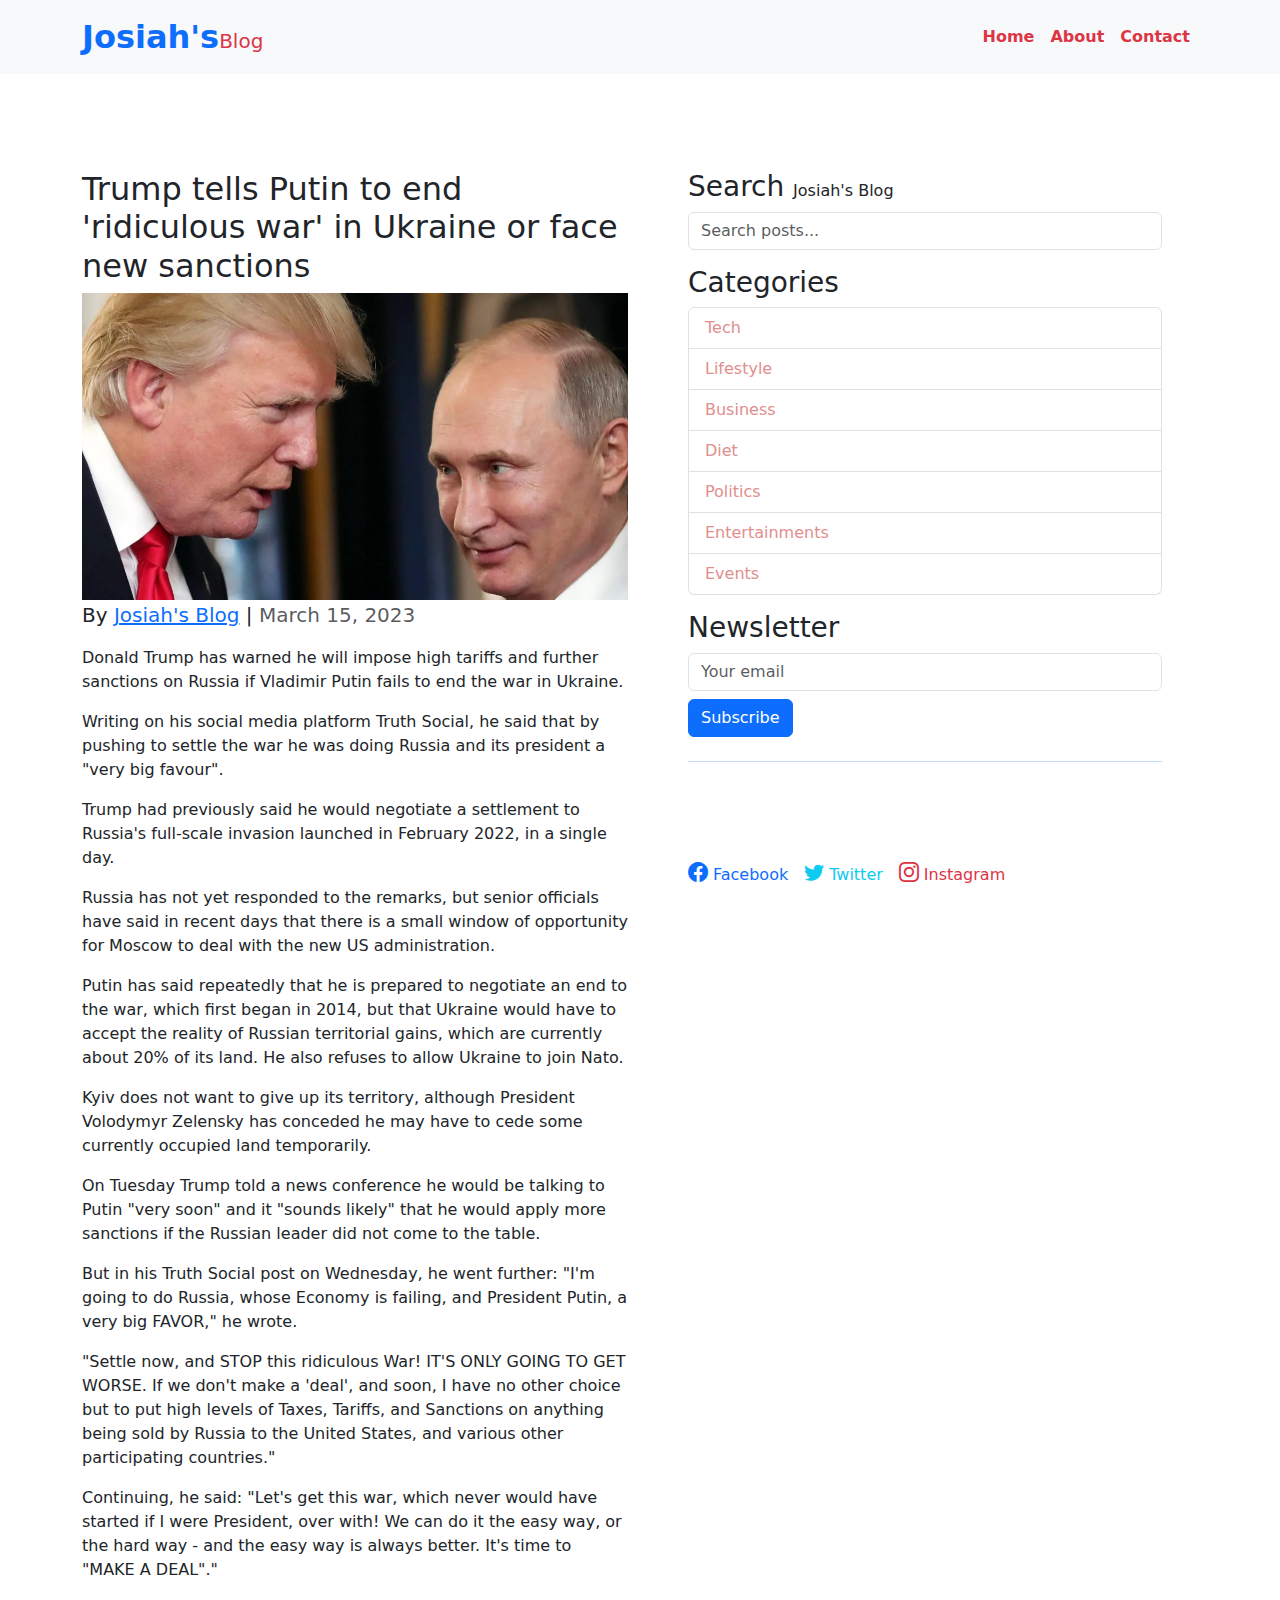
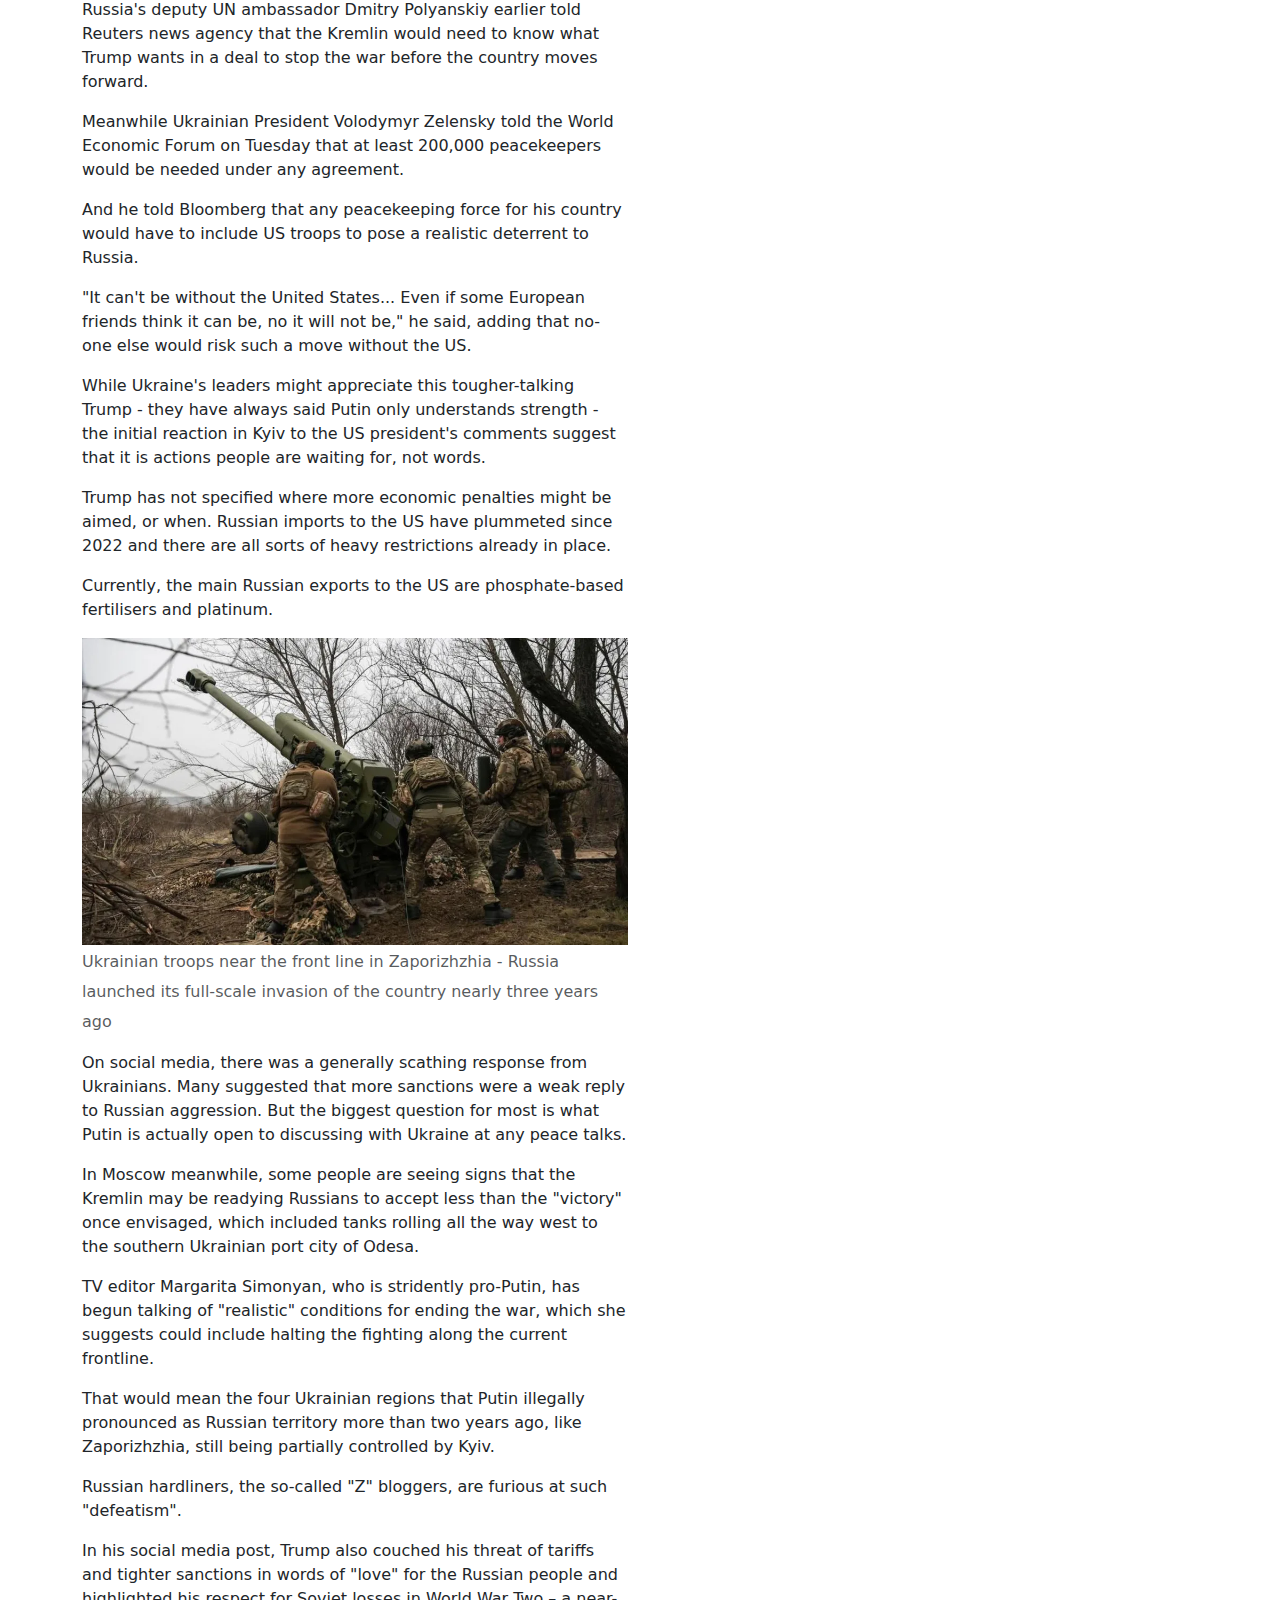
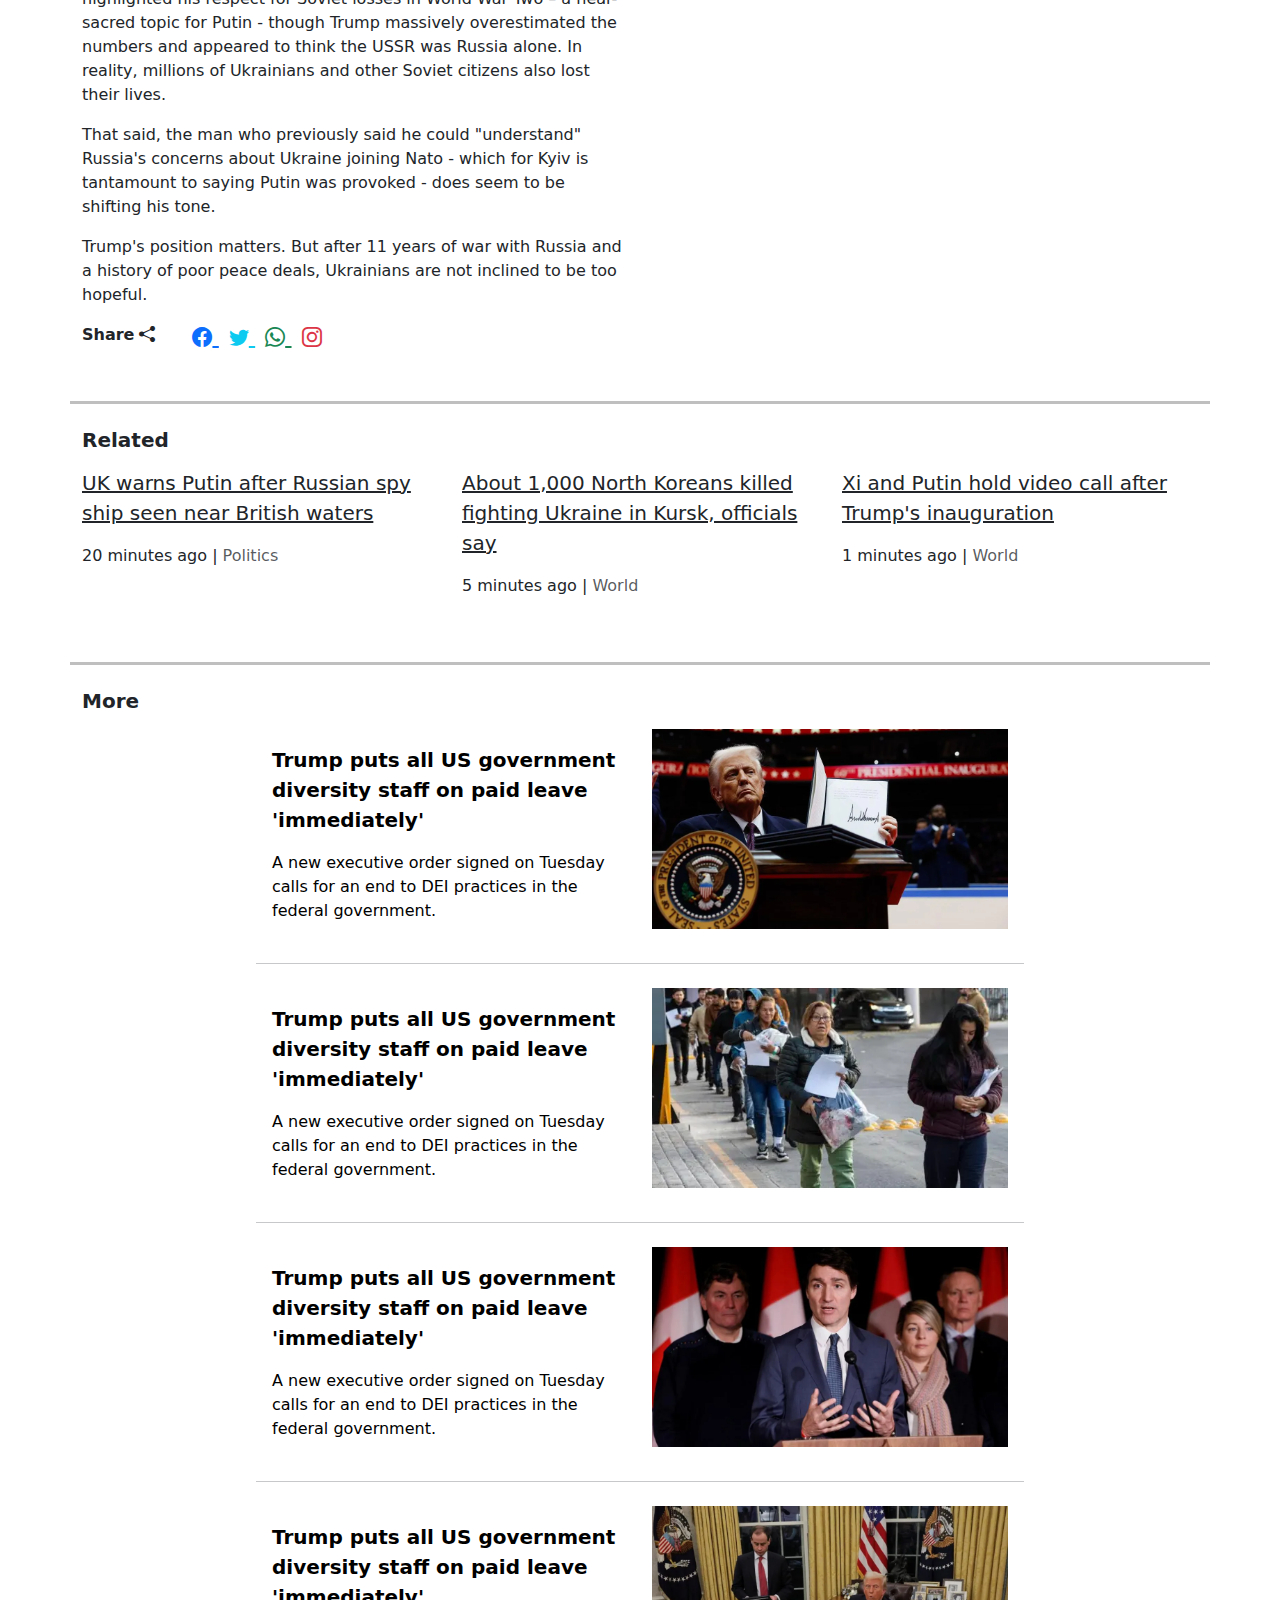
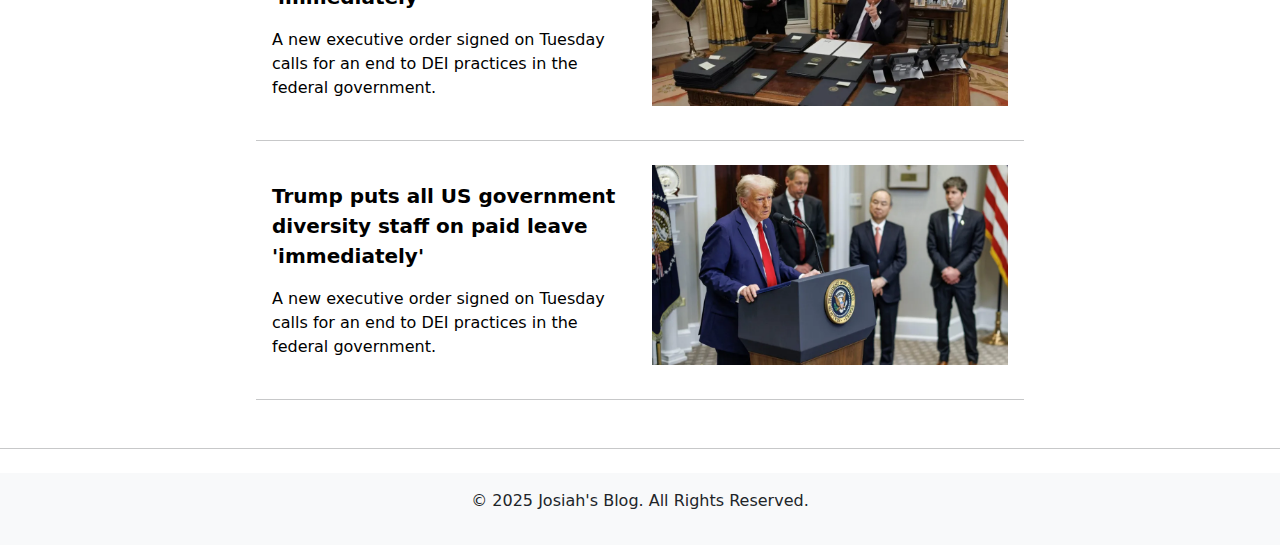
==== Index/post1.html @ 3e223f30 "first commit" ====
<!DOCTYPE html>
<html lang="en">
<head>
    <meta charset="UTF-8">
    <meta name="viewport" content="width=device-width, initial-scale=1.0">
    <title>Document</title>
    <link href="https://cdn.jsdelivr.net/npm/bootstrap@5.3.0-alpha1/dist/css/bootstrap.min.css" rel="stylesheet">
    <link rel="stylesheet" href="https://cdn.jsdelivr.net/npm/bootstrap-icons/font/bootstrap-icons.css">
    <link rel="stylesheet" href="/Style/style.css">
    <script defer src="/Script/script.js"></script>
</head>
<body>
  
  <nav class="navbar navbar-expand-lg navbar-light bg-light">
    <div class="container">
        <a class="navbar-brand" href="index.html"><span class="fw-bold fs-2 text-primary">Josiah's</span><span class="text-danger">Blog</span></a>
        <button class="navbar-toggler" type="button" data-bs-toggle="collapse" data-bs-target="#navbarNav">
            <span class="navbar-toggler-icon"></span>
        </button>
        <div class="collapse navbar-collapse" id="navbarNav">
            <ul class="navbar-nav ms-auto fs-6 fw-bold">
                <li class="nav-item"><a class="nav-link text-danger" href="/index.html">Home</a></li>
                <li class="nav-item"><a class="nav-link text-danger" href="about.html">About</a></li>
                <li class="nav-item"><a class="nav-link text-danger" href="#icons">Contact</a></li>
            </ul>
        </div>
    </div>
</nav>

<!--Main Content-->
<div class="container mt-5 pt-5">
  <div class="row">
  <div class="col-sm-6">
  <h2>Trump tells Putin to end 'ridiculous war' in Ukraine or face new sanctions</h2>
  <img src="/Images/post1.webp" alt="Placeholder image" class="img-fluid">
  <p class="lead">By <a href="#">Josiah's Blog</a> | <span class="text-muted">March 15, 2023</span></p>
  <p>Donald Trump has warned he will impose high tariffs and further sanctions on Russia if Vladimir Putin fails to end the war in Ukraine.</p>

   <p>Writing on his social media platform Truth Social, he said that by pushing to settle the war he was doing Russia and its president a "very big favour".</p>
    
    <p>Trump had previously said he would negotiate a settlement to Russia's full-scale invasion launched in February 2022, in a single day.</p>
    
    <p>Russia has not yet responded to the remarks, but senior officials have said in recent days that there is a small window of opportunity for Moscow to deal with the new US administration.</p>
    
    <p>Putin has said repeatedly that he is prepared to negotiate an end to the war, which first began in 2014, but that Ukraine would have to accept the reality of Russian territorial gains, which are currently about 20% of its land. He also refuses to allow Ukraine to join Nato.</p>
    
    <p>Kyiv does not want to give up its territory, although President Volodymyr Zelensky has conceded he may have to cede some currently occupied land temporarily.</p>
    
    <p>On Tuesday Trump told a news conference he would be talking to Putin "very soon" and it "sounds likely" that he would apply more sanctions if the Russian leader did not come to the table.</p>
    
    <p>But in his Truth Social post on Wednesday, he went further: "I'm going to do Russia, whose Economy is failing, and President Putin, a very big FAVOR," he wrote.</p>
    
    <p>"Settle now, and STOP this ridiculous War! IT'S ONLY GOING TO GET WORSE. If we don't make a 'deal', and soon, I have no other choice but to put high levels of Taxes, Tariffs, and Sanctions on anything being sold by Russia to the United States, and various other participating countries."</p>
    
  <p>Continuing, he said: "Let's get this war, which never would have started if I were President, over with! We can do it the easy way, or the hard way - and the easy way is always better. It's time to "MAKE A DEAL"."</p>

  <p>Russia's deputy UN ambassador Dmitry Polyanskiy earlier told Reuters news agency that the Kremlin would need to know what Trump wants in a deal to stop the war before the country moves forward.</p>

  <p>Meanwhile Ukrainian President Volodymyr Zelensky told the World Economic Forum on Tuesday that at least 200,000 peacekeepers would be needed under any agreement.</p>

  <p>And he told Bloomberg that any peacekeeping force for his country would have to include US troops to pose a realistic deterrent to Russia.</p>

  <p>"It can't be without the United States... Even if some European friends think it can be, no it will not be," he said, adding that no-one else would risk such a move without the US.</p>

  <p>While Ukraine's leaders might appreciate this tougher-talking Trump - they have always said Putin only understands strength - the initial reaction in Kyiv to the US president's comments suggest that it is actions people are waiting for, not words.</p>

  <p>Trump has not specified where more economic penalties might be aimed, or when. Russian imports to the US have plummeted since 2022 and there are all sorts of heavy restrictions already in place.</p>

  <p>Currently, the main Russian exports to the US are phosphate-based fertilisers and platinum.</p>

  <img src="/Images/troops.webp" alt="" class="img-fluid">
  <p class="lead"><span class="text-muted fs-6">Ukrainian troops near the front line in Zaporizhzhia - Russia launched its full-scale invasion of the country nearly three years ago</span></p>

  <p>On social media, there was a generally scathing response from Ukrainians. Many suggested that more sanctions were a weak reply to Russian aggression. But the biggest question for most is what Putin is actually open to discussing with Ukraine at any peace talks.</p>

  <p>In Moscow meanwhile, some people are seeing signs that the Kremlin may be readying Russians to accept less than the "victory" once envisaged, which included tanks rolling all the way west to the southern Ukrainian port city of Odesa.</p>

  <p>TV editor Margarita Simonyan, who is stridently pro-Putin, has begun talking of "realistic" conditions for ending the war, which she suggests could include halting the fighting along the current frontline.</p>

  <p>That would mean the four Ukrainian regions that Putin illegally pronounced as Russian territory more than two years ago, like Zaporizhzhia, still being partially controlled by Kyiv.</p>

  <p>Russian hardliners, the so-called "Z" bloggers, are furious at such "defeatism".</p>

  <p>In his social media post, Trump also couched his threat of tariffs and tighter sanctions in words of "love" for the Russian people and highlighted his respect for Soviet losses in World War Two – a near-sacred topic for Putin - though Trump massively overestimated the numbers and appeared to think the USSR was Russia alone. In reality, millions of Ukrainians and other Soviet citizens also lost their lives.</p>

  <p>That said, the man who previously said he could "understand" Russia's concerns about Ukraine joining Nato - which for Kyiv is tantamount to saying Putin was provoked - does seem to be shifting his tone.</p>

  <p>Trump's position matters. But after 11 years of war with Russia and a history of poor peace deals, Ukrainians are not inclined to be too hopeful.</p>
    <!--Share this article-->
    <div class="d-flex gap-3" id="social-links">
      <span class="fw-bold fs-6">Share<i class="bi bi-share-fill"></i></span>
      <span class="px-3">
      <a href="https://www.facebook.com/send?text=Check this out: YOUR_URL" target="_blank" class="text-primary fs-5">
        <i class="bi bi-facebook"></i>
      </a>
    
      <a href="https://twitter.com/intent/tweet?url=YOUR_URL&text=Check this out!" target="_blank" class="text-info fs-5">
        <i class="bi bi-twitter"></i>
      </a>
    
      <a href="https://api.whatsapp.com/send?text=Check this out: YOUR_URL" target="_blank" class="text-success fs-5">
        <i class="bi bi-whatsapp"></i>
      </a>

      <a href="https://api.instagram.com/send?text=Check this out: YOUR_URL" target="_blank" class="text-danger fs-5">
        <i class="bi bi-instagram"></i>
      </a>
      </span>
    </div>    
  </div>

        <!--Aside-->
        <aside class="col-sm-6 px-5">
            <div class="sidebar">
                <h3>Search <span class="fs-6">Josiah's Blog</span></h3>
                <input type="text" class="form-control" placeholder="Search posts...">
                
                <h3 class="mt-3">Categories</h3>
                <ul class="list-group">
                    <li class="list-group-item"><a href="#">Tech</a></li>
                    <li class="list-group-item"><a href="#">Lifestyle</a></li>
                    <li class="list-group-item"><a href="#">Business</a></li>
                    <li class="list-group-item"><a href="#">Diet</a></li>
                    <li class="list-group-item"><a href="#">Politics</a></li>
                    <li class="list-group-item"><a href="#">Entertainments</a></li>
                    <li class="list-group-item"><a href="#">Events</a></li>
                </ul>
                
                <h3 class="mt-3">Newsletter</h3>
                <input type="email" class="form-control" placeholder="Your email">
                <button class="btn btn-primary mt-2">Subscribe</button>
            </div>
            <hr class="border-primary my-4">
            <!--Social media links -->
            <div class="d-flex gap-3 mt-5 pt-5" id="icons">
              <a href="#" class="text-primary"><i class="bi bi-facebook"></i>Facebook</a>
              <a href="#" class="text-info"><i class="bi bi-twitter"></i>Twitter</a>
              <a href="#" class="text-danger"><i class="bi bi-instagram"></i>Instagram</a>
            </div>
        </aside>
    </div>
</div>
</div>

<!--Related News-->
<hr class="container hr-bold my-4 mt-5">
<div class="container">
  <h5 class="fw-bold mb-3">Related</h5>
  <div class="row">
    <div class="col-sm-4">
      <a class="text-dark fs-5" href="">UK warns Putin after Russian spy ship seen near British waters</a>
      <p class="lead mt-3 fs-6"><span class="time-ago" id="time1"></span> | <span class="text-muted fs-6">Politics</span></p>
    </div>

    <div class="col-sm-4">
      <a class="text-dark fs-5" href="">About 1,000 North Koreans killed fighting Ukraine in Kursk, officials say</a>
      <p class="lead mt-3 fs-6"><span class="time-ago" id="time2"></span> | <span class="text-muted fs-6">World</span></p>
    </div>

    <div class="col-sm-4">
      <a class="text-dark fs-5" href="">Xi and Putin hold video call after Trump's inauguration</a>
      <p class="lead mt-3 fs-6"><span class="time-ago" id="time3"></span> | <span class="text-muted fs-6">World</span></p>
    </div>
  </div>
</div>
<hr class="container hr-bold my-4 mt-5">

<!--More-->
<div class="container">
  <h5 class="fw-bold mb-3">More</h3>
    <div class="row justify-content-center">
      <div class="col-md-4 mt-3" id="textdark">
        <a href="#" class="text-black fs-5 fw-bold">Trump puts all US government diversity staff on paid leave 'immediately'</a>
        <p class="lead mt-3 fs-6"><span class="time-ago" id="time4"></span> <span class="text-black fs-6">A new executive order signed on Tuesday calls for an end to DEI practices in the federal government.</span></p>
        </div>
        <div class="col-md-4">
          <img src="/Images/More1.webp" alt="Placeholder image" class="img-fluid">
        </div>
      </div>
    </div>
</div>
<hr class="container border-muted my-4">

<div class="container">
    <div class="row justify-content-center">
      <div class="col-md-4 mt-3" id="textdark">
        <a href="#" class="text-black fs-5 fw-bold">Trump puts all US government diversity staff on paid leave 'immediately'</a>
        <p class="lead mt-3 fs-6"><span class="time-ago" id="time4"></span> <span class="text-black fs-6">A new executive order signed on Tuesday calls for an end to DEI practices in the federal government.</span></p>
        </div>
        <div class="col-md-4">
          <img src="/Images/more2.webp" alt="Placeholder image" class="img-fluid">
        </div>
      </div>
    </div>
</div>
<hr class="container border-muted my-4">

<div class="container">
  <div class="row justify-content-center">
    <div class="col-md-4 mt-3" id="textdark">
      <a href="#" class="text-black fs-5 fw-bold">Trump puts all US government diversity staff on paid leave 'immediately'</a>
      <p class="lead mt-3 fs-6"><span class="time-ago" id="time4"></span> <span class="text-black fs-6">A new executive order signed on Tuesday calls for an end to DEI practices in the federal government.</span></p>
      </div>
      <div class="col-md-4">
        <img src="/Images/More3.webp" alt="Placeholder image" class="img-fluid">
      </div>
    </div>
  </div>
</div>
<hr class="container border-muted my-4">

<div class="container">
  <div class="row justify-content-center">
    <div class="col-md-4 mt-3" id="textdark">
      <a href="#" class="text-black fs-5 fw-bold">Trump puts all US government diversity staff on paid leave 'immediately'</a>
      <p class="lead mt-3 fs-6"><span class="time-ago" id="time4"></span> <span class="text-black fs-6">A new executive order signed on Tuesday calls for an end to DEI practices in the federal government.</span></p>
      </div>
      <div class="col-md-4">
        <img src="/Images/more4.webp" alt="Placeholder image" class="img-fluid">
      </div>
    </div>
  </div>
</div>
<hr class="container border-muted my-4">

<div class="container">
  <div class="row justify-content-center">
    <div class="col-md-4 mt-3" id="textdark">
      <a href="#" class="text-black fs-5 fw-bold">Trump puts all US government diversity staff on paid leave 'immediately'</a>
      <p class="lead mt-3 fs-6"><span class="time-ago" id="time4"></span> <span class="text-black fs-6">A new executive order signed on Tuesday calls for an end to DEI practices in the federal government.</span></p>
      </div>
      <div class="col-md-4">
        <img src="/Images/more5.webp" alt="Placeholder image" class="img-fluid">
      </div>
    </div>
  </div>
</div>
<hr class="container border-muted my-4">
<hr class="border-muted my-4 mt-5">

<!--Footer-->
<footer class="text-center mt-4 py-3 bg-light">
    <p>&copy; 2025 Josiah's Blog. All Rights Reserved.</p>
</footer>


  <script src="https://cdn.jsdelivr.net/npm/bootstrap@5.3.0-alpha1/dist/js/bootstrap.bundle.min.js"></script>
</body>
</html>
---- Style/style.css ----
* {
  padding: 0;
  margin: 0;
}

/*Nav links */
#navbarNav a:hover {
  text-decoration: underline;
  transition: 10s ease-in-out;
}

.navbar-nav .active a {
  text-decoration: underline;
}

/* Hero sec */
.header {
  background: url('/Images/hero1.avif');
  background-repeat: no-repeat;
  background-size: cover;
  background-position: center;
  height: 50vh;
}

#header h1 {
  font-size: 50px;
  font-style: italic;
}

#header p {
  font-size: 20px;
}

/* Aside */
.list-group li a {
  color: rgb(225, 142, 142) !important;
  text-decoration: none;
}

/* Social media links */
#icons a {
  text-decoration: none;
}

#icons i {
  font-size: 20px;
  margin-right: 5px;
}

/* share this article */
#social-links a {
  padding-right: 10px;
}

.bi-share-fill {
  padding: 5px;
}

/* Related news */
.hr-bold {
  border: 0; 
  height: 3px; 
  background-color: #000;
}

/* More */
#textdark a {
  text-decoration: none;
  transition: 10s ease-in-out;
}

#textdark a:hover {
  text-decoration: underline;
  transition: 10s ease-in-out;
}

/* hr */
.container.border-muted {
  width: 60%;
  margin-left: auto;
  margin-right: auto;
}
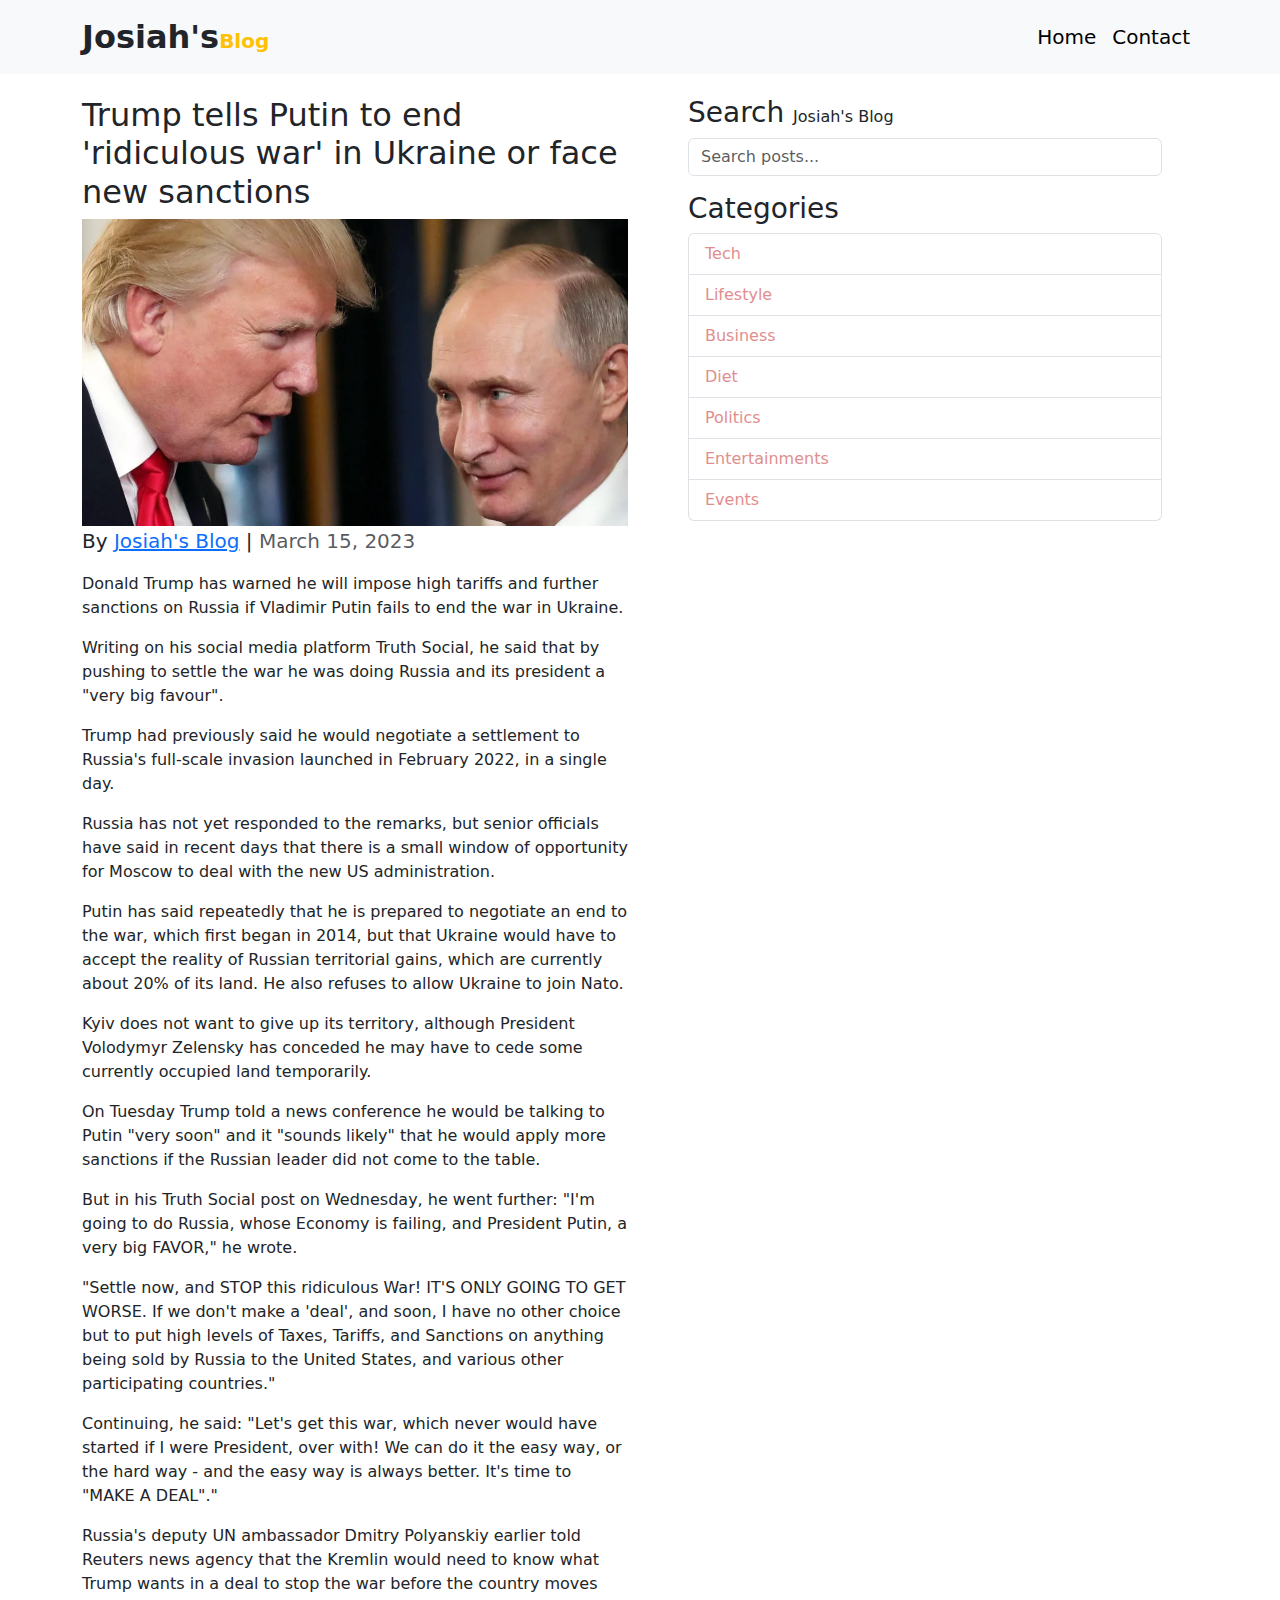
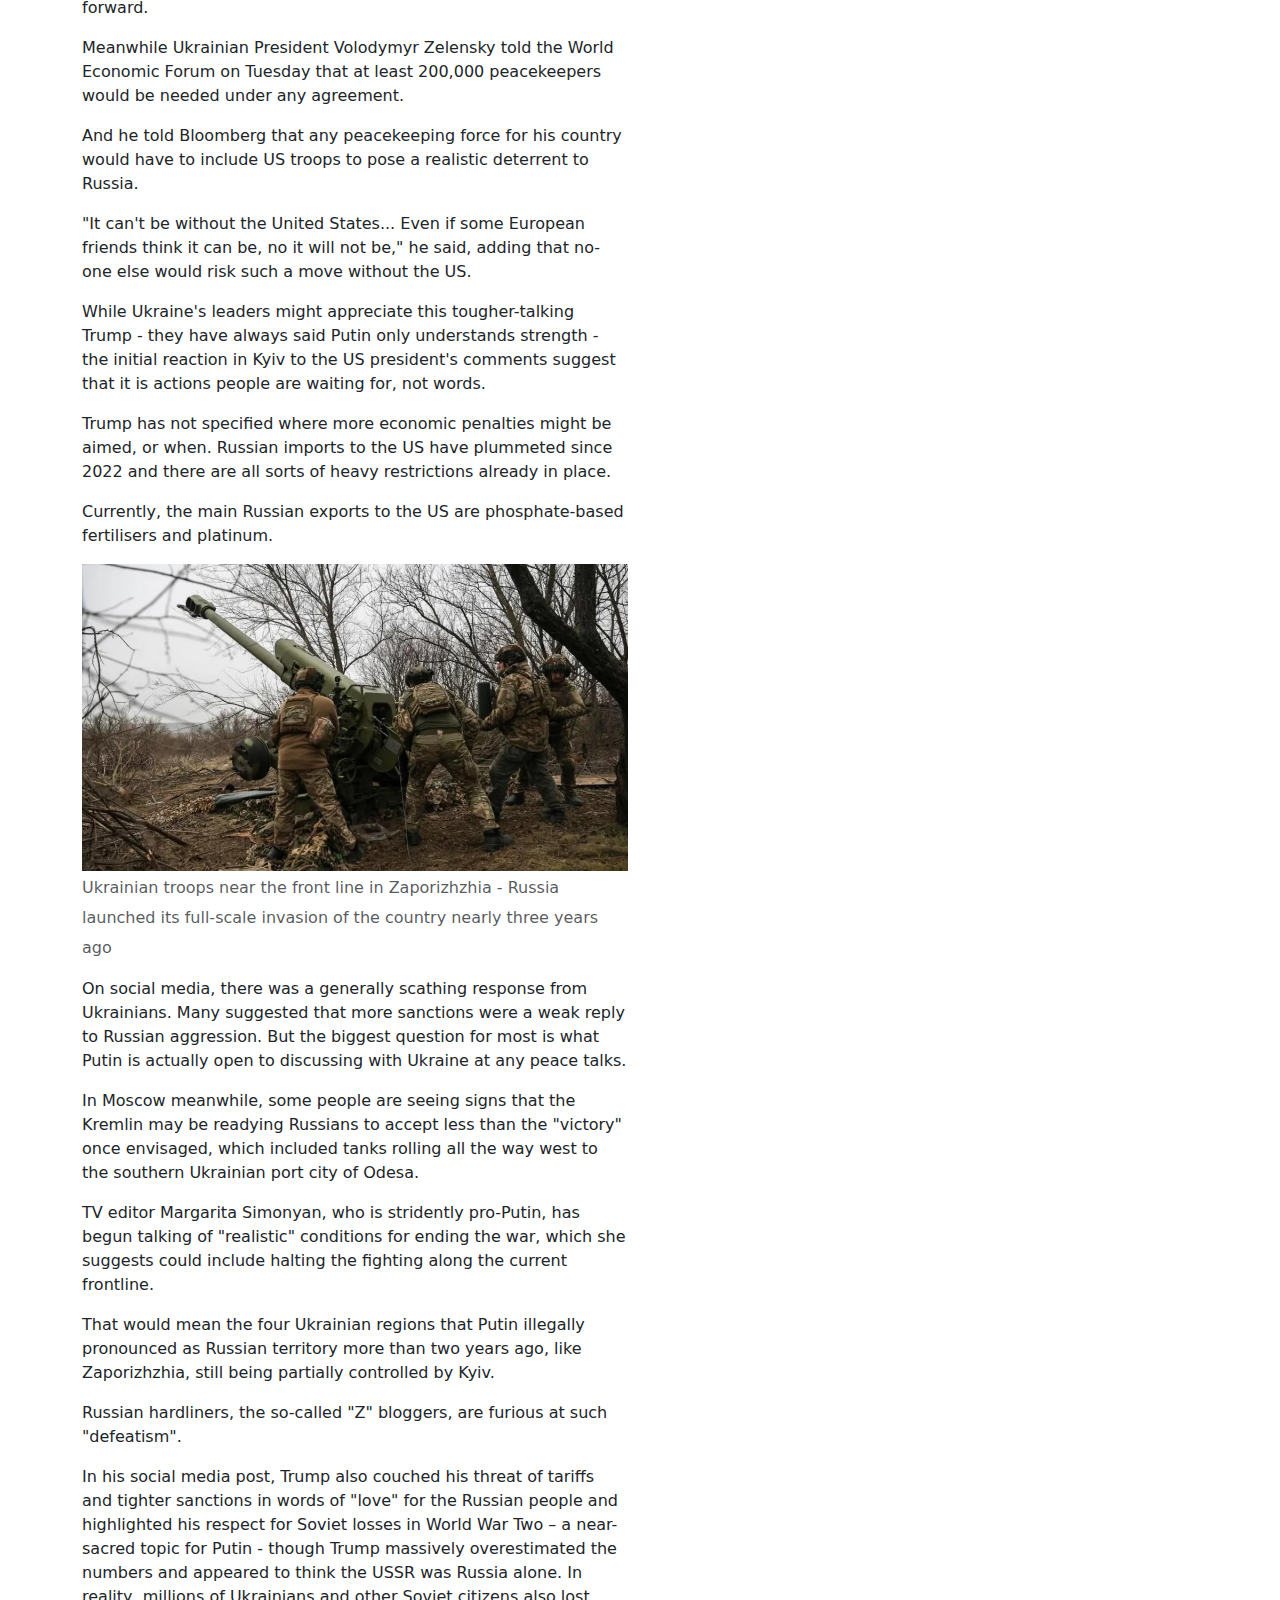
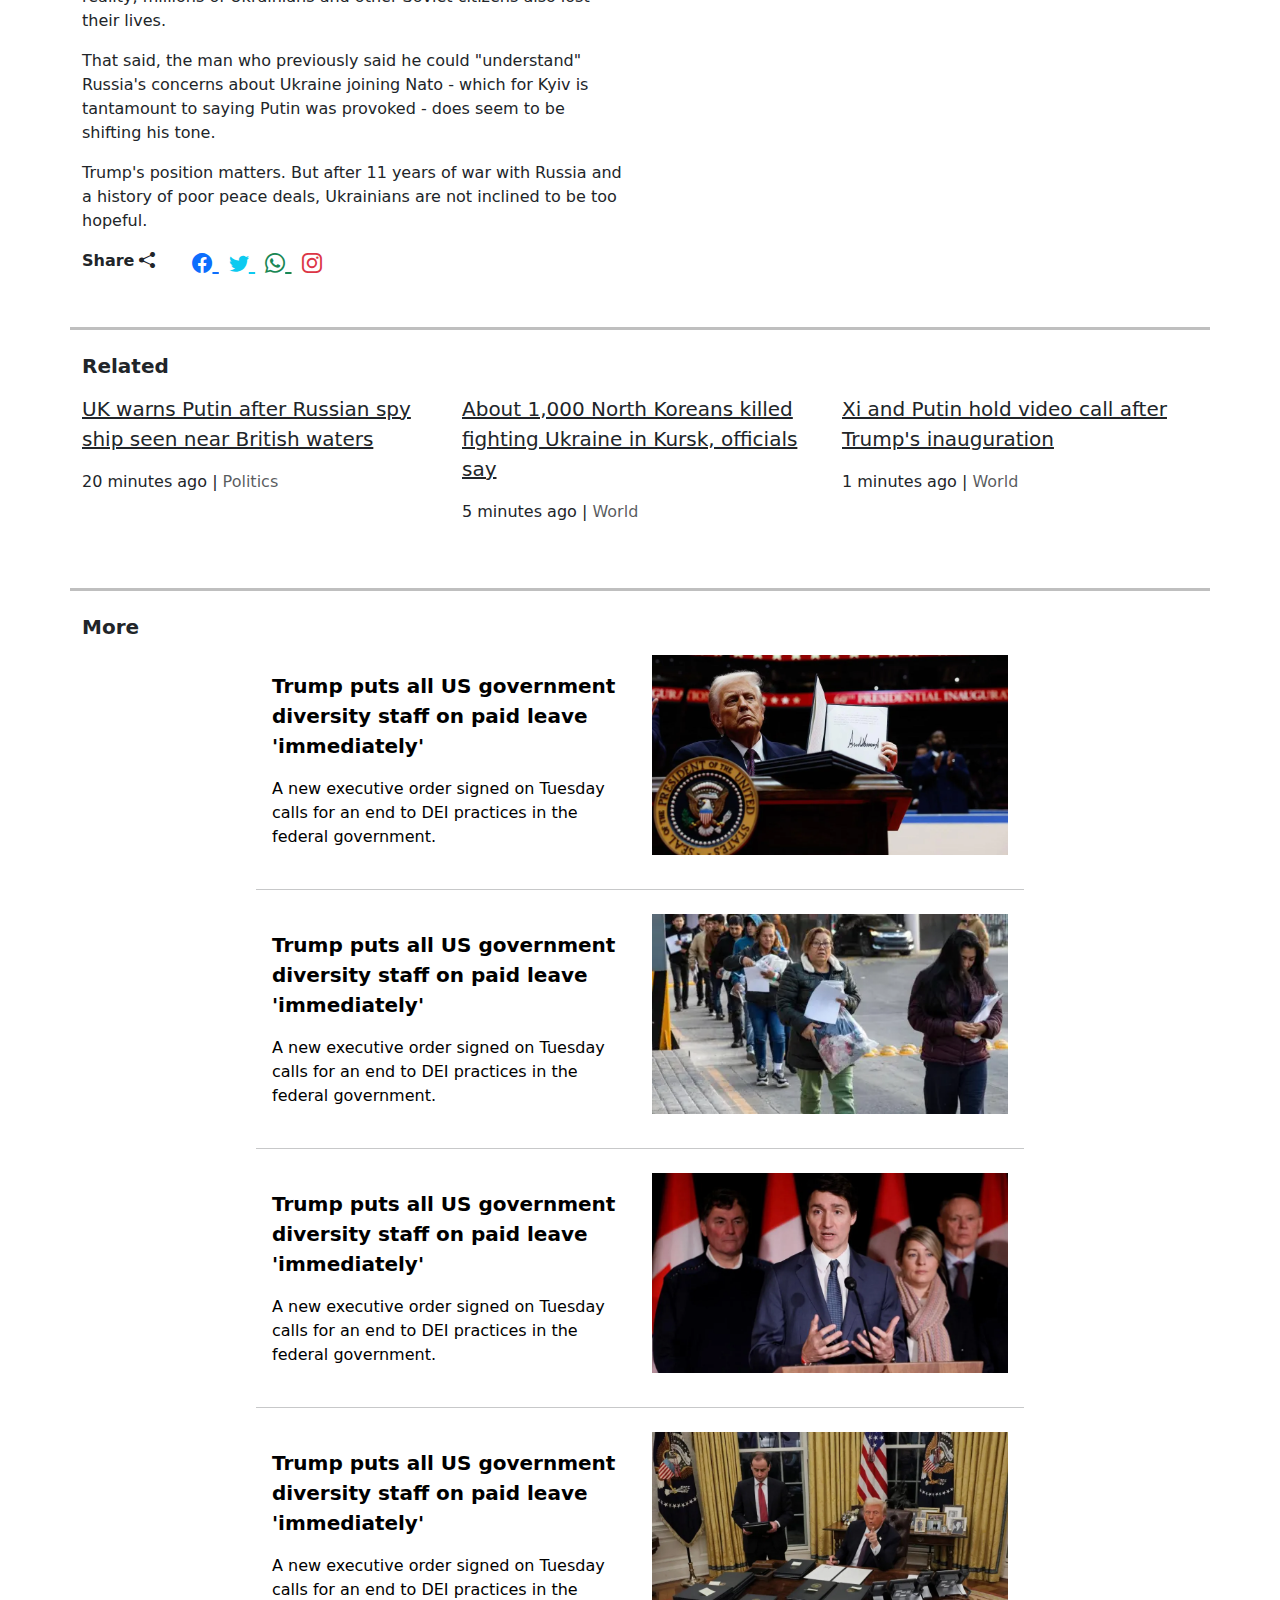
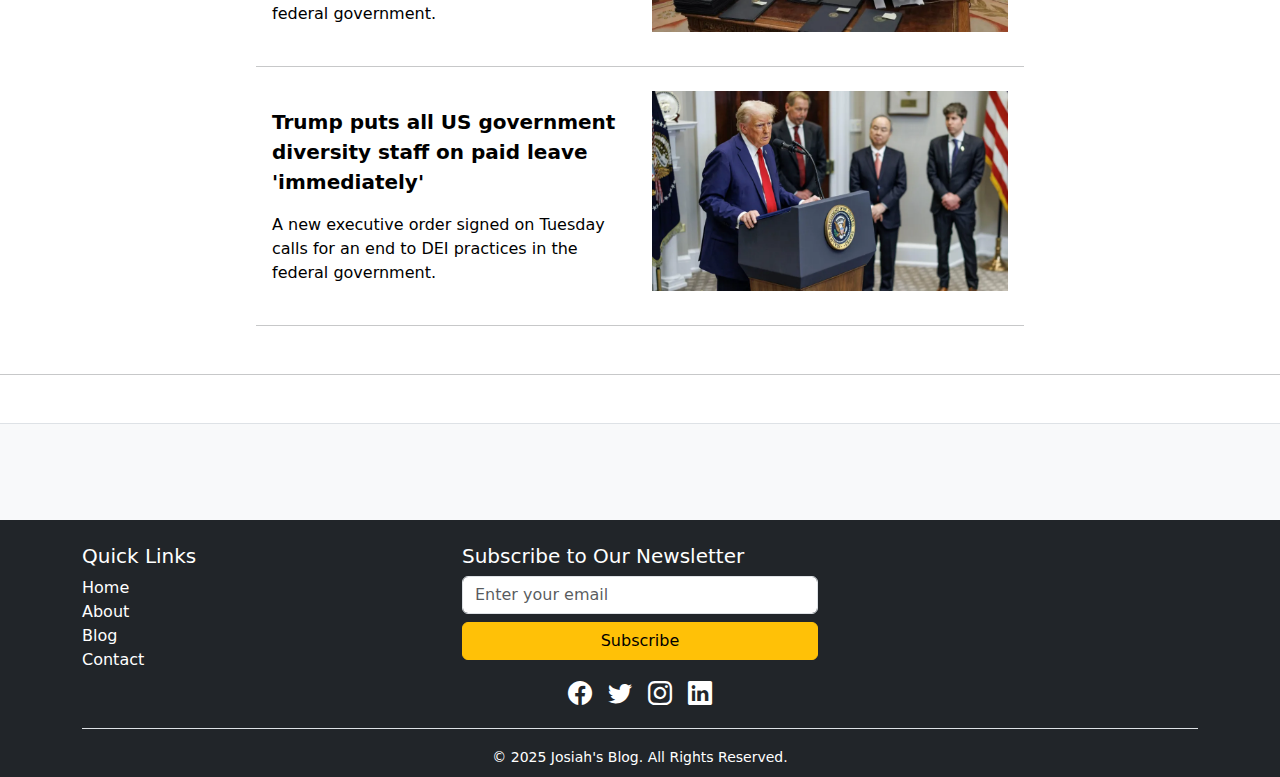
==== commit 018d1c84: "Blog" ====
--- a/Index/post1.html
+++ b/Index/post1.html
@@ -11,17 +11,16 @@
 </head>
 <body>
   
-  <nav class="navbar navbar-expand-lg navbar-light bg-light">
+  <nav class="navbar navbar-expand-lg navbar-light bg-light fixed-top">
     <div class="container">
-        <a class="navbar-brand" href="index.html"><span class="fw-bold fs-2 text-primary">Josiah's</span><span class="text-danger">Blog</span></a>
+        <a class="navbar-brand" href="index.html"><span class="fw-bold fs-2 text-dark">Josiah's</span><span class="text-warning fw-bold">Blog</span></a>
         <button class="navbar-toggler" type="button" data-bs-toggle="collapse" data-bs-target="#navbarNav">
             <span class="navbar-toggler-icon"></span>
         </button>
         <div class="collapse navbar-collapse" id="navbarNav">
-            <ul class="navbar-nav ms-auto fs-6 fw-bold">
-                <li class="nav-item"><a class="nav-link text-danger" href="/index.html">Home</a></li>
-                <li class="nav-item"><a class="nav-link text-danger" href="about.html">About</a></li>
-                <li class="nav-item"><a class="nav-link text-danger" href="#icons">Contact</a></li>
+            <ul class="navbar-nav ms-auto fs-5">
+                <li class="nav-item"><a class="nav-link text-black" href="/index.html">Home</a></li>
+                <li class="nav-item"><a class="nav-link text-black" href="about.html">Contact</a></li>
             </ul>
         </div>
     </div>
@@ -125,17 +124,6 @@
                     <li class="list-group-item"><a href="#">Entertainments</a></li>
                     <li class="list-group-item"><a href="#">Events</a></li>
                 </ul>
-                
-                <h3 class="mt-3">Newsletter</h3>
-                <input type="email" class="form-control" placeholder="Your email">
-                <button class="btn btn-primary mt-2">Subscribe</button>
-            </div>
-            <hr class="border-primary my-4">
-            <!--Social media links -->
-            <div class="d-flex gap-3 mt-5 pt-5" id="icons">
-              <a href="#" class="text-primary"><i class="bi bi-facebook"></i>Facebook</a>
-              <a href="#" class="text-info"><i class="bi bi-twitter"></i>Twitter</a>
-              <a href="#" class="text-danger"><i class="bi bi-instagram"></i>Instagram</a>
             </div>
         </aside>
     </div>
@@ -239,11 +227,45 @@
 <hr class="border-muted my-4 mt-5">
 
 <!--Footer-->
-<footer class="text-center mt-4 py-3 bg-light">
-    <p>&copy; 2025 Josiah's Blog. All Rights Reserved.</p>
+<!--Footer-->
+<section class="mt-5 pt-5 py-5 bg-light border-top"></section>
+<footer class="bg-dark text-white pt-4 pb-2">
+  <div class="container">
+      <div class="row">
+          <!-- Quick Links -->
+          <div class="col-md-4">
+              <h5>Quick Links</h5>
+              <ul class="list-unstyled">
+                  <li><a href="index.html" class="text-white text-decoration-none">Home</a></li>
+                  <li><a href="about.html" class="text-white text-decoration-none">About</a></li>
+                  <li><a href="blog.html" class="text-white text-decoration-none">Blog</a></li>
+                  <li><a href="contact.html" class="text-white text-decoration-none">Contact</a></li>
+              </ul>
+          </div>
+
+          <!-- Newsletter & Social Media -->
+          <div class="col-md-4" id="newsletter">
+              <h5>Subscribe to Our Newsletter</h5>
+              <form>
+                  <input type="email" class="form-control mb-2" placeholder="Enter your email">
+                  <button class="btn btn-warning w-100">Subscribe</button>
+              </form>
+              
+              <div class="mt-3 d-flex justify-content-center gap-3">
+                  <a href="#" class="text-white fs-4"><i class="bi bi-facebook"></i></a>
+                  <a href="#" class="text-white fs-4"><i class="bi bi-twitter"></i></a>
+                  <a href="#" class="text-white fs-4"><i class="bi bi-instagram"></i></a>
+                  <a href="#" class="text-white fs-4"><i class="bi bi-linkedin"></i></a>
+              </div>
+          </div>
+      </div>
+
+      <!-- Copyright Section -->
+      <div class="text-center mt-3 border-top pt-3">
+        <small class="text-white">&copy; 2025 Josiah's Blog. All Rights Reserved.</small>
+      </div>
+  </div>
 </footer>
-
-
   <script src="https://cdn.jsdelivr.net/npm/bootstrap@5.3.0-alpha1/dist/js/bootstrap.bundle.min.js"></script>
 </body>
 </html>--- a/Style/style.css
+++ b/Style/style.css
@@ -15,20 +15,31 @@
 
 /* Hero sec */
 .header {
-  background: url('/Images/hero1.avif');
+  background: linear-gradient(rgba(0, 0, 0, 0.6), rgba(0, 0, 0, 0.6)), url('/Images/hero10.avif');
   background-repeat: no-repeat;
   background-size: cover;
   background-position: center;
-  height: 50vh;
+  height: 100vh;
 }
 
-#header h1 {
-  font-size: 50px;
+.header .container {
+  margin-top: 350px;
+}
+
+.header h1 {
+  font-size: 70px;
   font-style: italic;
 }
 
-#header p {
+.header p {
   font-size: 20px;
+}
+
+/* About */
+.subscribe input {
+  padding: 10px;
+  border-radius: 5px;
+  width: 50%;
 }
 
 /* Aside */
@@ -37,7 +48,10 @@
   text-decoration: none;
 }
 
-/* Social media links */
+#container {
+  margin-top: 500px;
+}
+
 #icons a {
   text-decoration: none;
 }
